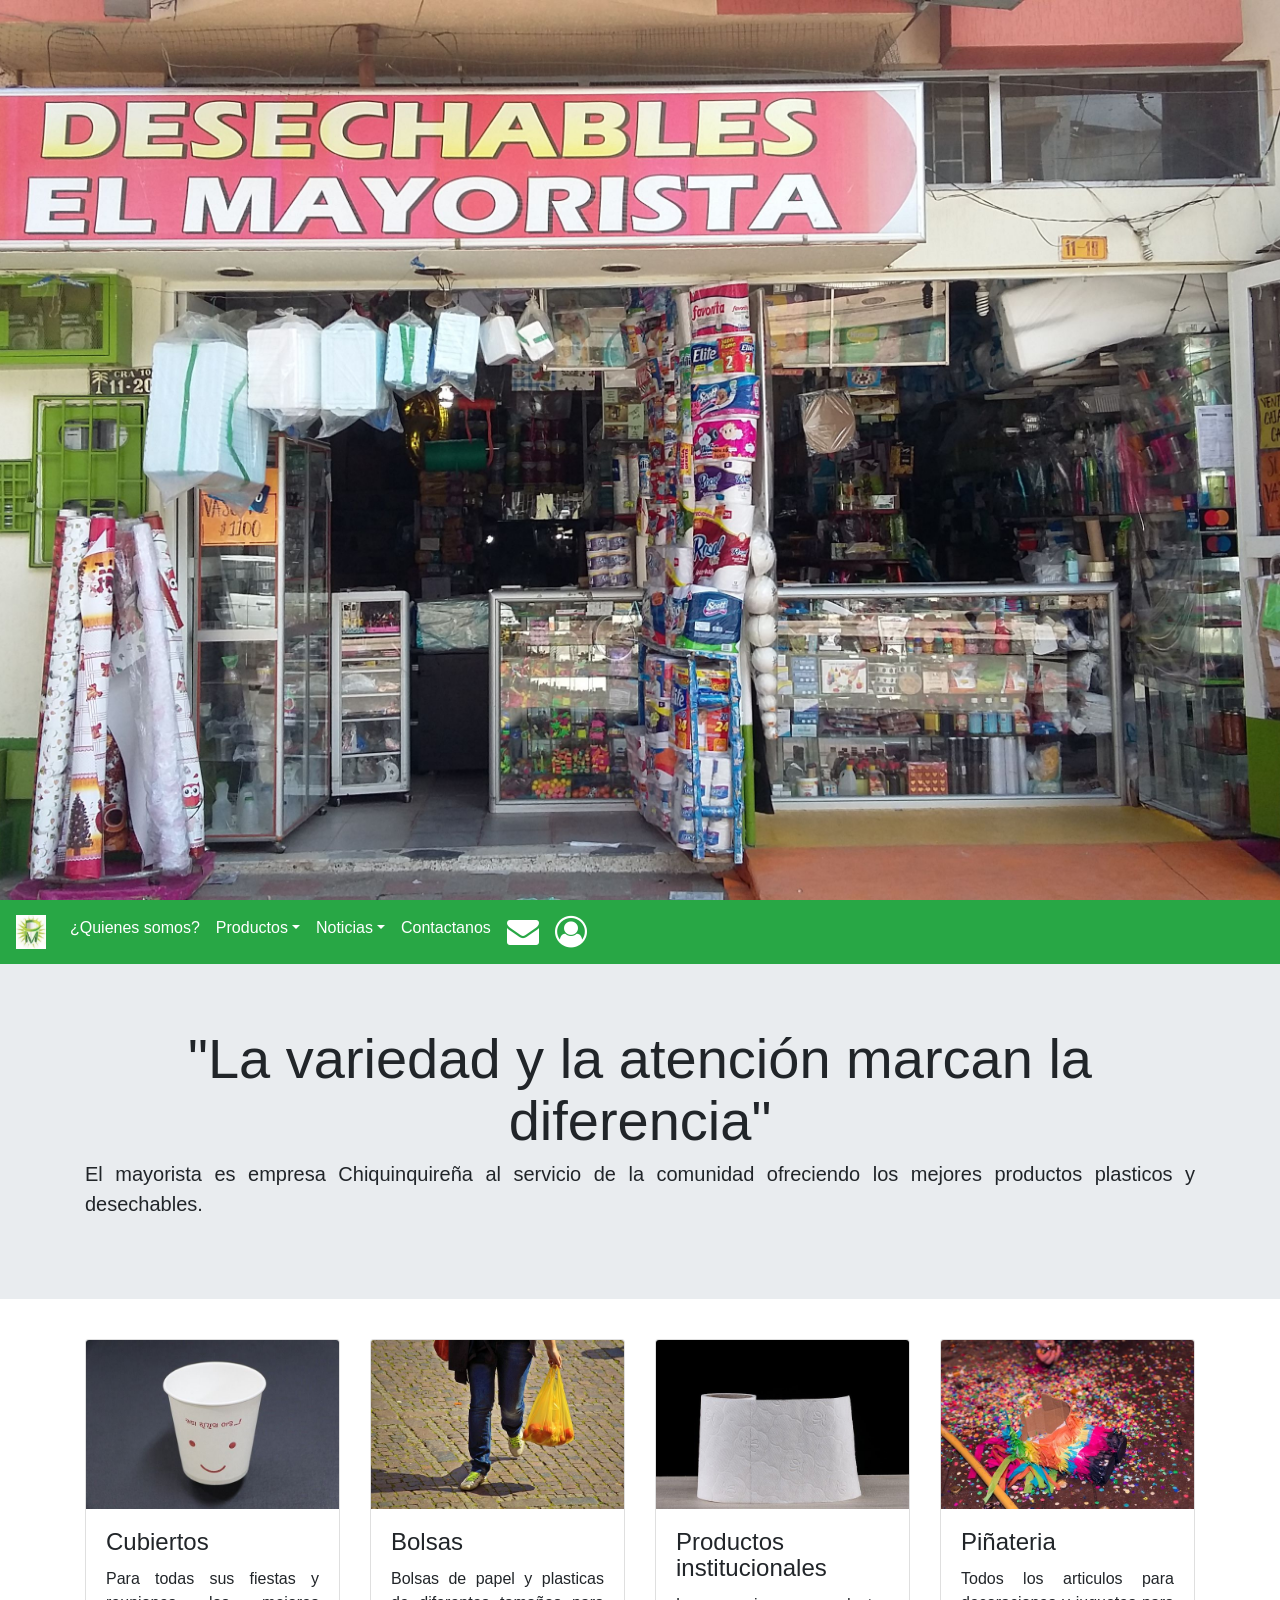
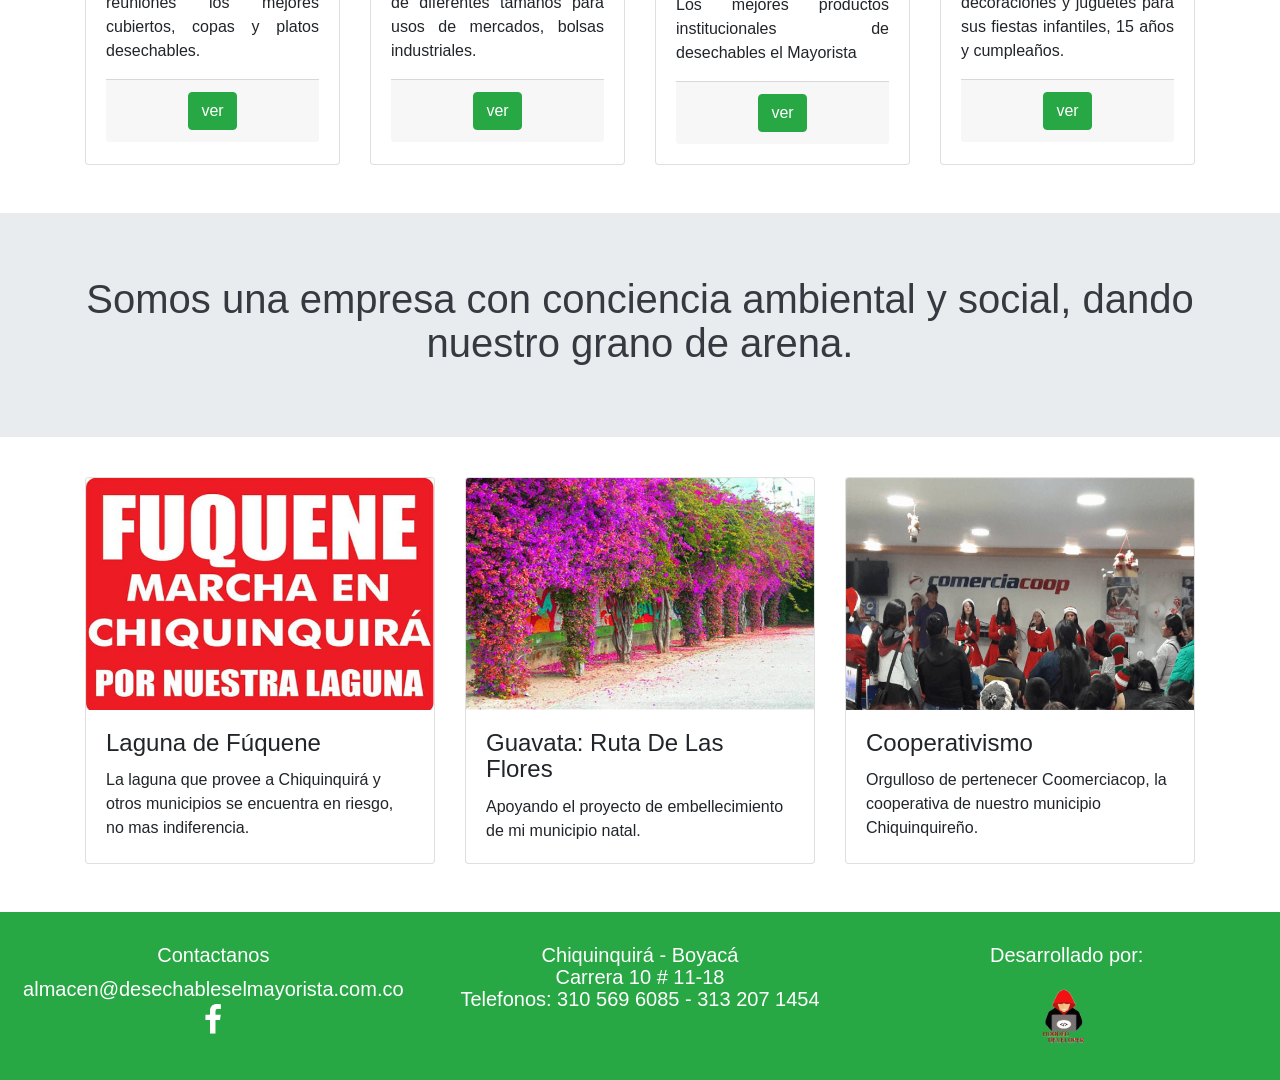
==== index.html @ 00927afb "minimo entregable de pagina informativa" ====
<!DOCTYPE html>
<html lang="en">
  <head>

    <!-- Required meta tags -->
    <meta charset="utf-8">
    <!-- Compatible con monbiles -->
    <meta name="viewport" content="width=device-width, initial-scale=1, shrink-to-fit=no">
    <!-- Bootstrap CSS
    <link rel="stylesheet" href="https://maxcdn.bootstrapcdn.com/bootstrap/4.0.0-beta/css/bootstrap.min.css" integrity="sha384-/Y6pD6FV/Vv2HJnA6t+vslU6fwYXjCFtcEpHbNJ0lyAFsXTsjBbfaDjzALeQsN6M" crossorigin="anonymous">
    -->
    <link rel="stylesheet" href="css/bootstrap.css">
    <link rel="stylesheet" href="css/font-awesome.css">
    <link rel="icon" href="images/logo.png" >
    <style>
      .slider{
        background: url("images/fachada.jpg");
        height: 100vh;/*abarque el 100% dispositivo*/
        background-size: cover;
        background-position: center;
        background-color:gray; opacity:1;
      }
    </style>
  </head>
  <body>
    <section class="container-fluid slider d-flex justify-content-center align-items-center" id="inicio">

    </section>


    <nav class="navbar sticky-top navbar-expand-lg navbar-dark bg-success">
      <a class="navbar-brand" href="index.html">
        <img src= "images/logo.png" width="30"  class="d-line-block aling-top" alt="logo">
      </a>
      <button class="navbar-toggler" type="button" data-toggle="collapse" data-target="#navbarTogglerDemo02" aria-controls="navbarTogglerDemo02" aria-expanded="false" aria-label="Toggle navigation">
        <span class="navbar-toggler-icon"></span>
      </button>

      <div class="collapse navbar-collapse" id="navbarTogglerDemo02">
        <div class="navbar-nav mr-auto text-center">
          <a class="nav-item- nav-link active" href="QuienesSomos.html">¿Quienes somos?</a>
          <li class="nav-item dropdown">
            <a class="nav-link dropdown-toggle active" data-toggle="dropdown">Productos</a>
            <div class="dropdown-menu">
              <a class="dropdown-item"  href="Bolsas.html">Bolsas</a>
              <a class="dropdown-item"  href="Cubiertos.html">Cubiertos</a>
              <a class="dropdown-item"  href="ProInstitucional.html">Productos institucionales</a>
              <a class="dropdown-item"  href="Pinateria.html">Piñateria</a>
            </div>
          </li>
          <li class="nav-item dropdown">
            <a class="nav-link dropdown-toggle active" data-toggle="dropdown">Noticias</a>
            <div class="dropdown-menu">
              <a class="dropdown-item"  href="">Laguna de Fúquene</a>
              <a class="dropdown-item"  href="">Guavata: Ruta De Las Flores</a>
              <a class="dropdown-item"  href="">Cooperativismo</a>
            </div>
          </li>
          <a class="nav-item- nav-link active" href="#contacto">Contactanos</a>
          <a class="nav-item- nav-link active fa fa-envelope fa-2x" href="https://corporativo.mi.com.co/" target="_blank"></a>
          <a class="nav-item- nav-link active fa fa-user-circle-o fa-2x" href="http://elmayorista.herokuapp.com/" target="_blank"></a>
            </div>
        </div>
      </div>
    </nav>


    <!--Jumbroton -->
    <div class="jumbotron jumbotron-fluid">
      <div class="container">
        <h1 class="display-4 text-center">"La variedad y la atención marcan la diferencia" </h1>
        <p class="lead text-justify"> El mayorista es empresa Chiquinquireña al servicio de la
          comunidad ofreciendo los mejores productos plasticos y desechables.</p>
        </div>
      </div>
    <!--Jumbroton end -->

    <!--card-->
    <section class="container mt-2 pt-2" id="herramientas">
      <div class="card-deck">
        <div class="card">
          <img class="card-img-top img-fluid" src="images/vaso-desechable.jpg"  alt="cubiertos desechables">
          <div class="card-body">
            <h4 class="card-title">Cubiertos</h4>
            <p class="card-text text-justify">Para todas sus fiestas y reuniones los mejores
              cubiertos, copas y platos desechables.
            </p>
            <div class="card-footer text-center">
              <button type="button" onclick="window.location.href='Cubiertos.html'" class="btn btn-success">ver</button>
            </div>
          </div>
        </div>
        <div class="card">
          <img class="card-img-top img-fluid" src="images/bolsas.jpg" alt="Card image cap">
          <div class="card-body">
            <h4 class="card-title">Bolsas</h4>
            <p class="card-text text-justify">Bolsas de papel y plasticas de diferentes tamaños para
              usos de mercados, bolsas industriales.</p>
            <div class="card-footer text-center">
              <button type="button" onclick="window.location.href='Bolsas.html'" class="btn btn-success">ver</button>
            </div>
          </div>
        </div>
        <div class="card">
          <img class="card-img-top img-fluid" src="images/producto-institucional.jpg" alt="Card image cap">
          <div class="card-body">
            <h4 class="card-title">Productos institucionales</h4>
            <p class="card-text text-justify">Los mejores productos institucionales de desechables el Mayorista</p>
            <div class="card-footer text-center">
              <button type="button" onclick="window.location.href='ProInstitucional.html'" class="btn btn-success">ver</button>
            </div>
          </div>
        </div>
        <div class="card">
          <img class="card-img-top img-fluid" src="images/pinata.jpg"  alt="Card image cap">
          <div class="card-body">
            <h4 class="card-title">Piñateria</h4>
            <p class="card-text text-justify">Todos los articulos para decoraciones y juguetes para sus
              fiestas infantiles, 15 años y cumpleaños.</p>
              <div class="card-footer text-center">
                <button type="button" onclick="window.location.href='Pinateria.html'" class="btn btn-success">ver</button>
              </div>
          </div>
        </div>
      </div>
    </section>

    <!--Jumbroton -->
    <div class="jumbotron jumbotron-fluid  text-dark mt-5" id="proyectos">
      <div class="container">
        <h1 class="display-5 text-center">Somos una empresa con conciencia ambiental y social,
          dando nuestro grano de arena. </h1>
        </div>
      </div>
    <!--Jumbroton end -->



    <section class="container mt-2 pt-2" id="noticias">
      <div class="card-deck">
        <div class="card">
          <img class="card-img-top img-fluid" src="images/titular-fuquene.jpg" alt="cubiertos desechables">
          <div class="card-body">
            <h4 class="card-title">Laguna de Fúquene</h4>
            <p class="card-text">La laguna que provee a Chiquinquirá y otros municipios se
              encuentra en riesgo, no mas indiferencia.
            </p>
            <!--<div class="card-footer text-center">
              <button type="button" class="btn btn-success">ver</button>
            </div>-->
          </div>
        </div>
        <div class="card">
          <img class="card-img-top img-fluid" src="images/RutaFloresGuavata.png" alt="Card image cap">
          <div class="card-body">
            <h4 class="card-title">Guavata: Ruta De Las Flores</h4>
            <p class="card-text">Apoyando el proyecto de embellecimiento de mi municipio natal.</p>
            <!--<div class="card-footer text-center">
              <button type="button" class="btn btn-success">ver</button>
            </div>-->
          </div>
        </div>
        <div class="card">
          <img class="card-img-top img-fluid" src="images/comerciacoop.png"  alt="Card image cap">
          <div class="card-body">
            <h4 class="card-title">Cooperativismo</h4>
            <p class="card-text">Orgulloso de pertenecer  Coomerciacop,
              la cooperativa de nuestro municipio Chiquinquireño.</p>
              <!--<div class="card-footer text-center">
                <button type="button" class="btn btn-success">ver</button>
              </div>-->
          </div>
        </div>
      </div>
    </section>




    <footer class="container-fluid bg-success mt-5 pt-2" id="contacto">
      <div class="row text-white py-4 text-white  text-center justify-content-center ">

                <div class="col-md-4">
                  <h6 class="lead"> Contactanos</h6>
                  <a href="mailto:almacen@desechableselmayorista.com.co" class="lead"><span class="label">almacen@desechableselmayorista.com.co</span></a></br>
                  <a href="https://www.facebook.com/Desechables-El-Mayorista-968627966610048/" target="_blank"> <span class="fa fa-facebook fa-2x" ></span></a>
                </div><br><br>
                <div class="col-md-4 " >
                    <h6 class="lead"> Chiquinquirá - Boyacá <br>
                    Carrera 10 # 11-18<br>
                    Telefonos: 310 569 6085 - 313 207 1454
                    </h6>
                </div>
                <div class="col-md-4 " >
                      <h6 class="lead"> Desarrollado por: <br><br>
                      <a href="http://www.hoodeddeveloper.com/"  target="_blank">  <img src= "images/Logo-Hooded-Developer.png"  alt="logo hooded developer" width="auto" height="60px" class="rounded mx-auto d-block"></a>
                    </h6>
                </div>
        </div>
    </footer>

    <!-- Optional JavaScript -->
    <!-- jQuery first, then Popper.js, then Bootstrap JS  -->
    <script src="https://code.jquery.com/jquery-3.2.1.slim.min.js" integrity="sha384-KJ3o2DKtIkvYIK3UENzmM7KCkRr/rE9/Qpg6aAZGJwFDMVNA/GpGFF93hXpG5KkN" crossorigin="anonymous"></script>
    <script src="https://cdnjs.cloudflare.com/ajax/libs/popper.js/1.11.0/umd/popper.min.js" integrity="sha384-b/U6ypiBEHpOf/4+1nzFpr53nxSS+GLCkfwBdFNTxtclqqenISfwAzpKaMNFNmj4" crossorigin="anonymous"></script>
    <script src="js/bootstrap.min.js" crossorigin="anonymous"></script>
    <!--<script src="https://maxcdn.bootstrapcdn.com/bootstrap/4.0.0-beta/js/bootstrap.min.js" integrity="sha384-h0AbiXch4ZDo7tp9hKZ4TsHbi047NrKGLO3SEJAg45jXxnGIfYzk4Si90RDIqNm1" crossorigin="anonymous"></script>-->
  </body>
</html>
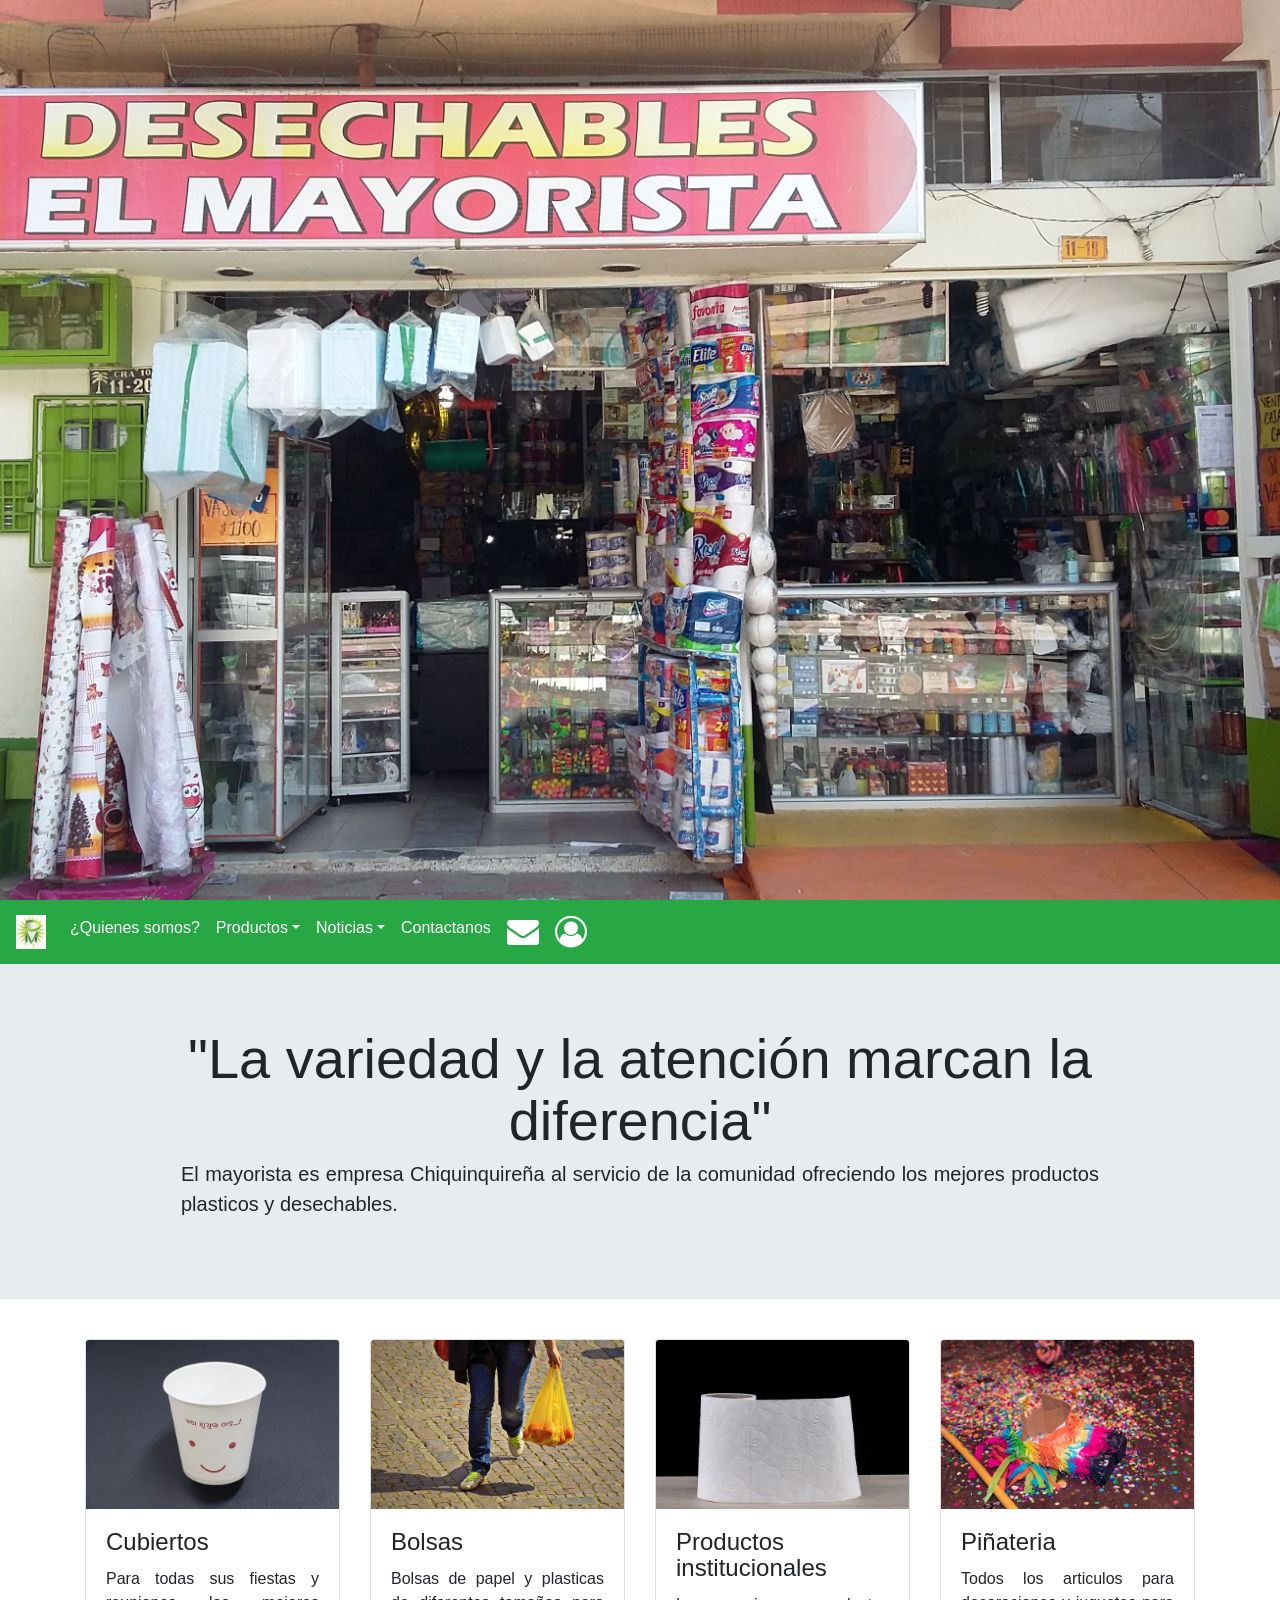
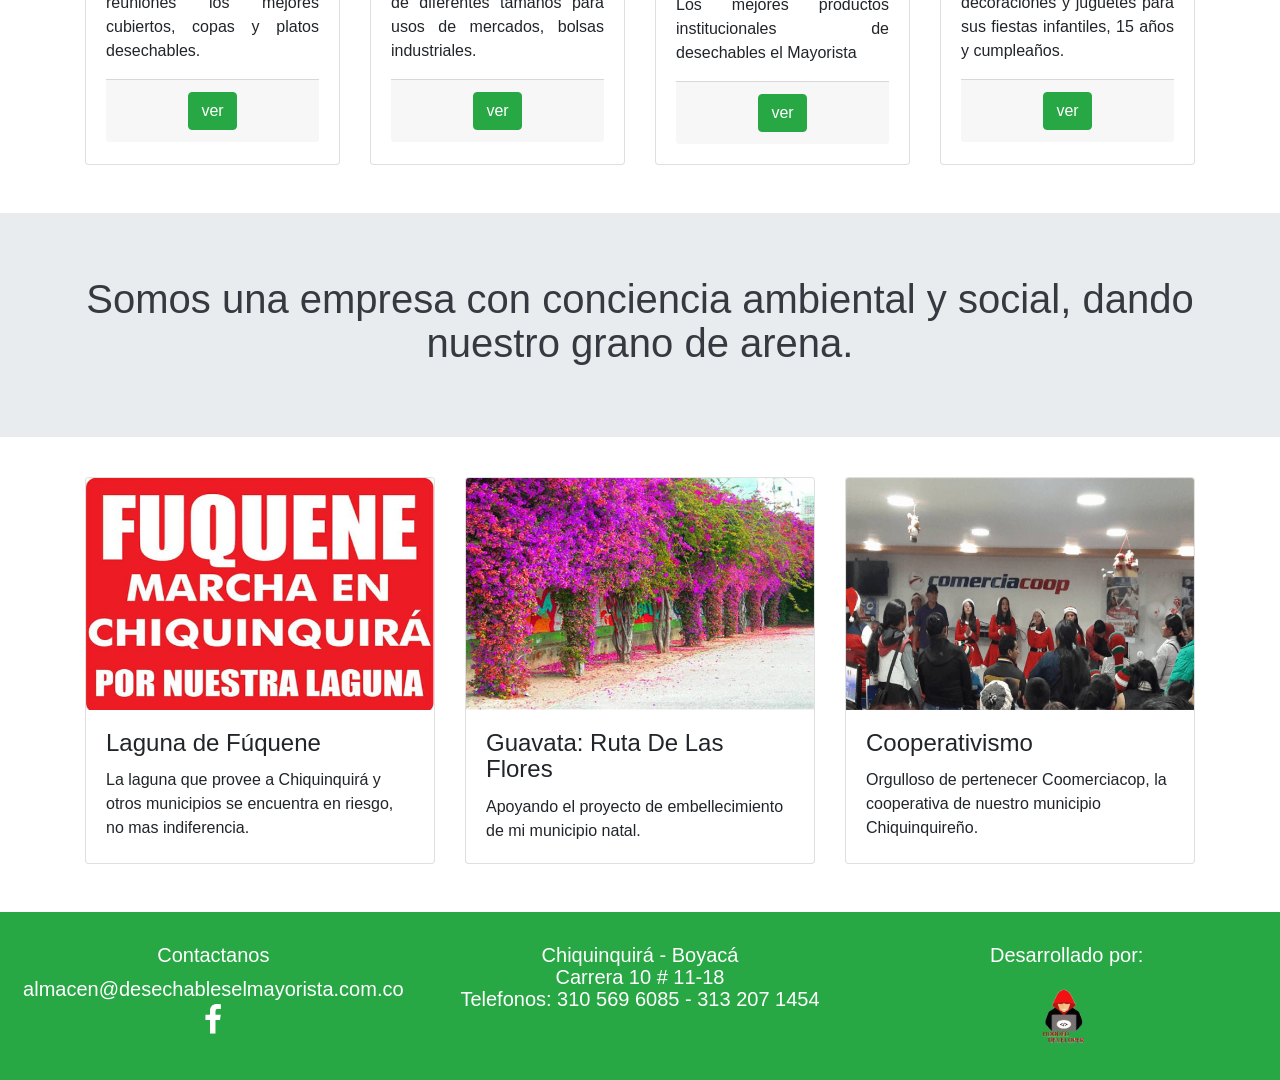
==== commit bdee2661: "alistando para console search de google - posicionamineto" ====
--- a/index.html
+++ b/index.html
@@ -1,7 +1,7 @@
 <!DOCTYPE html>
 <html lang="en">
   <head>
-
+    <title>Desechables El Mayorista - El Mayorista</title>
     <!-- Required meta tags -->
     <meta charset="utf-8">
     <!-- Compatible con monbiles -->
@@ -30,7 +30,7 @@
 
     <nav class="navbar sticky-top navbar-expand-lg navbar-dark bg-success">
       <a class="navbar-brand" href="index.html">
-        <img src= "images/logo.png" width="30"  class="d-line-block aling-top" alt="logo">
+        <img src= "images/logo.png" width="30"  class="d-line-block aling-top" alt="Desechables El Mayorista logo">
       </a>
       <button class="navbar-toggler" type="button" data-toggle="collapse" data-target="#navbarTogglerDemo02" aria-controls="navbarTogglerDemo02" aria-expanded="false" aria-label="Toggle navigation">
         <span class="navbar-toggler-icon"></span>
@@ -69,7 +69,7 @@
     <div class="jumbotron jumbotron-fluid">
       <div class="container">
         <h1 class="display-4 text-center">"La variedad y la atención marcan la diferencia" </h1>
-        <p class="lead text-justify"> El mayorista es empresa Chiquinquireña al servicio de la
+        <p class="lead text-justify mr-5 pr-5 ml-5 pl-5"> El mayorista es empresa Chiquinquireña al servicio de la
           comunidad ofreciendo los mejores productos plasticos y desechables.</p>
         </div>
       </div>
@@ -79,7 +79,7 @@
     <section class="container mt-2 pt-2" id="herramientas">
       <div class="card-deck">
         <div class="card">
-          <img class="card-img-top img-fluid" src="images/vaso-desechable.jpg"  alt="cubiertos desechables">
+          <img class="card-img-top img-fluid" src="images/vaso-desechable.jpg"  alt="cubiertos desechables - Desechables El Mayorista">
           <div class="card-body">
             <h4 class="card-title">Cubiertos</h4>
             <p class="card-text text-justify">Para todas sus fiestas y reuniones los mejores
@@ -91,7 +91,7 @@
           </div>
         </div>
         <div class="card">
-          <img class="card-img-top img-fluid" src="images/bolsas.jpg" alt="Card image cap">
+          <img class="card-img-top img-fluid" src="images/bolsas.jpg" alt="Bolsas - Desechables El Mayorista">
           <div class="card-body">
             <h4 class="card-title">Bolsas</h4>
             <p class="card-text text-justify">Bolsas de papel y plasticas de diferentes tamaños para
@@ -102,7 +102,7 @@
           </div>
         </div>
         <div class="card">
-          <img class="card-img-top img-fluid" src="images/producto-institucional.jpg" alt="Card image cap">
+          <img class="card-img-top img-fluid" src="images/producto-institucional.jpg" alt="productos institucionales - Desechables El Mayorista">
           <div class="card-body">
             <h4 class="card-title">Productos institucionales</h4>
             <p class="card-text text-justify">Los mejores productos institucionales de desechables el Mayorista</p>
@@ -112,7 +112,7 @@
           </div>
         </div>
         <div class="card">
-          <img class="card-img-top img-fluid" src="images/pinata.jpg"  alt="Card image cap">
+          <img class="card-img-top img-fluid" src="images/pinata.jpg"  alt="piñata - piñateria - Desechables El Mayorista">
           <div class="card-body">
             <h4 class="card-title">Piñateria</h4>
             <p class="card-text text-justify">Todos los articulos para decoraciones y juguetes para sus
@@ -139,7 +139,7 @@
     <section class="container mt-2 pt-2" id="noticias">
       <div class="card-deck">
         <div class="card">
-          <img class="card-img-top img-fluid" src="images/titular-fuquene.jpg" alt="cubiertos desechables">
+          <img class="card-img-top img-fluid" src="images/titular-fuquene.jpg" alt="Desechables El Mayorista laguna de Fúquene noticias">
           <div class="card-body">
             <h4 class="card-title">Laguna de Fúquene</h4>
             <p class="card-text">La laguna que provee a Chiquinquirá y otros municipios se
@@ -151,7 +151,7 @@
           </div>
         </div>
         <div class="card">
-          <img class="card-img-top img-fluid" src="images/RutaFloresGuavata.png" alt="Card image cap">
+          <img class="card-img-top img-fluid" src="images/RutaFloresGuavata.png" alt="Desechables El Mayorista Ruta de Flores Guavata noticias">
           <div class="card-body">
             <h4 class="card-title">Guavata: Ruta De Las Flores</h4>
             <p class="card-text">Apoyando el proyecto de embellecimiento de mi municipio natal.</p>
@@ -161,7 +161,7 @@
           </div>
         </div>
         <div class="card">
-          <img class="card-img-top img-fluid" src="images/comerciacoop.png"  alt="Card image cap">
+          <img class="card-img-top img-fluid" src="images/comerciacoop.png"  alt="Desechables El Mayorista Coomerciacop noticias">
           <div class="card-body">
             <h4 class="card-title">Cooperativismo</h4>
             <p class="card-text">Orgulloso de pertenecer  Coomerciacop,
